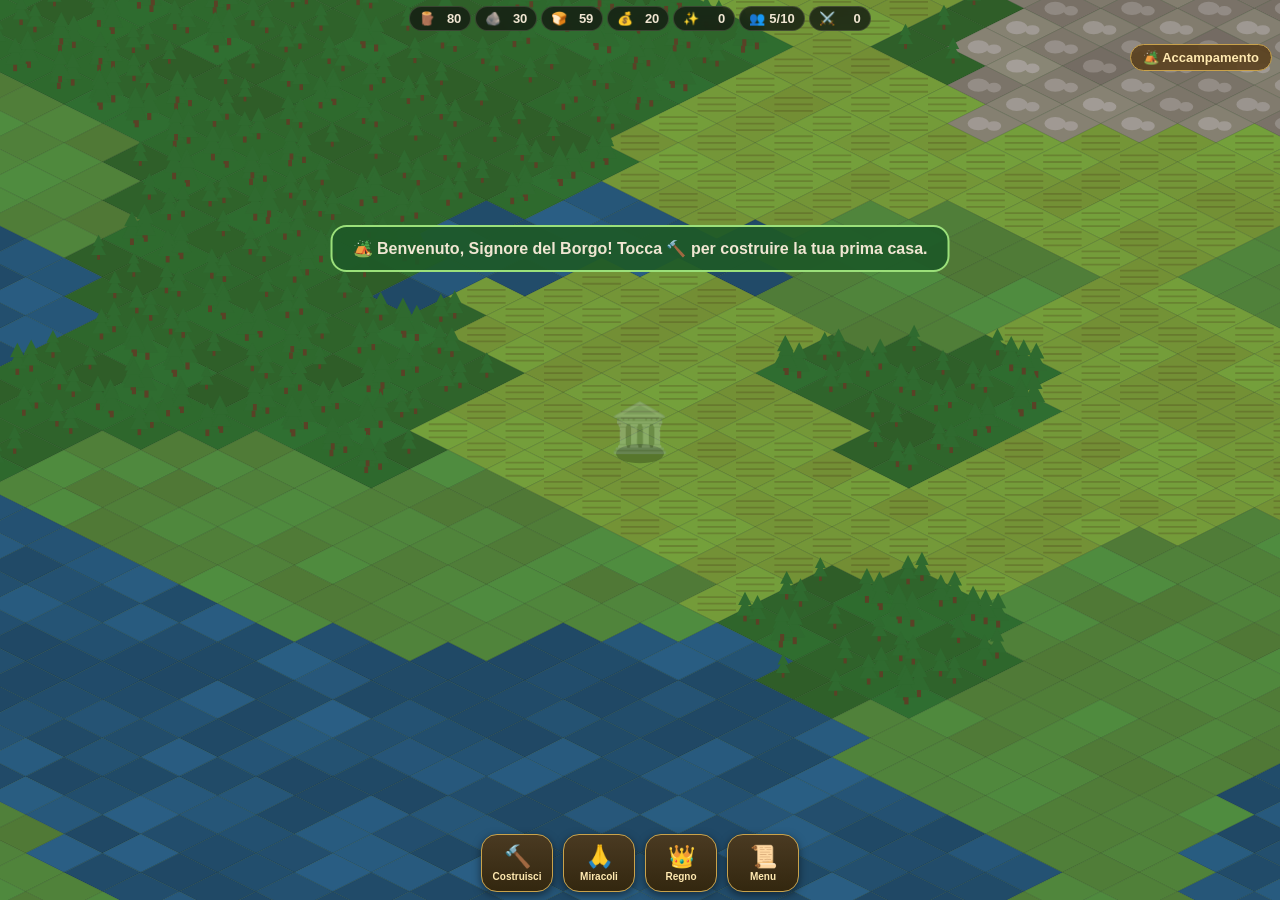
==== borgo-antico/index.html @ 80f43ceb "Aggiungi Borgo Antico: city builder medievale chill per iPhone (PWA) Gioco gestionale isometrico isp" ====
<!DOCTYPE html>
<html lang="it">
<head>
  <meta charset="UTF-8">
  <meta name="viewport" content="width=device-width, initial-scale=1.0, maximum-scale=1.0, user-scalable=no, viewport-fit=cover">
  <title>Borgo Antico</title>
  <meta name="description" content="Un city builder medievale rilassante. Fai crescere il tuo borgo, compi miracoli e difendi il regno.">
  <link rel="manifest" href="manifest.webmanifest">
  <meta name="apple-mobile-web-app-capable" content="yes">
  <meta name="mobile-web-app-capable" content="yes">
  <meta name="apple-mobile-web-app-status-bar-style" content="black-translucent">
  <meta name="apple-mobile-web-app-title" content="Borgo Antico">
  <meta name="theme-color" content="#1d2b1f">
  <link rel="apple-touch-icon" href="icon-180.png">
  <link rel="icon" href="icon-180.png">
  <link rel="stylesheet" href="css/style.css">
</head>
<body>
  <canvas id="game"></canvas>

  <!-- Barra risorse in alto -->
  <div id="topbar" class="safe-top">
    <div class="res" id="res-legna"><span class="ico">🪵</span><span class="val">0</span></div>
    <div class="res" id="res-pietra"><span class="ico">🪨</span><span class="val">0</span></div>
    <div class="res" id="res-cibo"><span class="ico">🍞</span><span class="val">0</span></div>
    <div class="res" id="res-oro"><span class="ico">💰</span><span class="val">0</span></div>
    <div class="res" id="res-fede"><span class="ico">✨</span><span class="val">0</span></div>
    <div class="res" id="res-pop"><span class="ico">👥</span><span class="val">0</span></div>
    <div class="res" id="res-soldati"><span class="ico">⚔️</span><span class="val">0</span></div>
  </div>

  <!-- Badge era -->
  <div id="era-badge" class="safe-top">🏕️ Accampamento</div>

  <!-- Banner avvisi (razzie ecc.) -->
  <div id="banner" class="hidden"></div>

  <!-- Toast messaggi -->
  <div id="toast-box"></div>

  <!-- Barra azioni in basso -->
  <div id="bottombar" class="safe-bottom">
    <button class="bigbtn" id="btn-build">🔨<small>Costruisci</small></button>
    <button class="bigbtn" id="btn-miracles">🙏<small>Miracoli</small></button>
    <button class="bigbtn" id="btn-kingdom">👑<small>Regno</small></button>
    <button class="bigbtn" id="btn-menu">📜<small>Menu</small></button>
  </div>

  <!-- Pannello costruzione -->
  <div id="panel-build" class="panel hidden safe-bottom">
    <div class="panel-title">Costruisci <button class="close" data-close>✕</button></div>
    <div id="build-list" class="cards"></div>
  </div>

  <!-- Pannello miracoli -->
  <div id="panel-miracles" class="panel hidden safe-bottom">
    <div class="panel-title">Miracoli Divini <button class="close" data-close>✕</button></div>
    <div id="miracle-list" class="cards"></div>
  </div>

  <!-- Pannello regno -->
  <div id="panel-kingdom" class="panel hidden safe-bottom">
    <div class="panel-title">Il Regno <button class="close" data-close>✕</button></div>
    <div id="kingdom-info" class="panel-body"></div>
  </div>

  <!-- Pannello menu -->
  <div id="panel-menu" class="panel hidden safe-bottom">
    <div class="panel-title">Menu <button class="close" data-close>✕</button></div>
    <div class="panel-body">
      <p class="muted">Il gioco si salva da solo ogni 10 secondi.</p>
      <button class="wide-btn" id="btn-save">💾 Salva ora</button>
      <button class="wide-btn" id="btn-help">❓ Come si gioca</button>
      <button class="wide-btn danger" id="btn-new">🔥 Nuova partita</button>
    </div>
  </div>

  <!-- Pannello selezione (tile / edificio / campo nemico) -->
  <div id="panel-select" class="panel hidden safe-bottom">
    <div class="panel-title" id="select-title">Selezione <button class="close" data-close>✕</button></div>
    <div id="select-body" class="panel-body"></div>
  </div>

  <!-- Conferma piazzamento -->
  <div id="place-confirm" class="hidden">
    <button id="place-ok">✓</button>
    <button id="place-no">✕</button>
  </div>

  <!-- Aiuto -->
  <div id="panel-help" class="panel hidden safe-bottom">
    <div class="panel-title">Come si gioca <button class="close" data-close>✕</button></div>
    <div class="panel-body help-text">
      <p>🏕️ Benvenuto, Signore del Borgo. Qui non c'è fretta: costruisci, osserva, rilassati.</p>
      <p>🔨 <b>Costruisci</b> case per la popolazione, fattorie per il cibo, taglialegna vicino ai boschi e cave vicino alle rocce.</p>
      <p>👆 <b>Controlli</b>: trascina per muoverti, pizzica per lo zoom, tocca per selezionare.</p>
      <p>👑 <b>Evolvi</b> il tuo insediamento: da accampamento a regno, attraverso i secoli del medioevo.</p>
      <p>✨ Le cappelle generano <b>Fede</b>: usala per compiere <b>miracoli</b> — benedici i raccolti o scaglia fulmini sui nemici.</p>
      <p>⚔️ Ai confini vivono <b>accampamenti nemici</b>: ogni tanto tenteranno una razzia. Costruisci torri e recluta soldati, oppure attaccali e saccheggiali. Niente panico: non puoi mai perdere del tutto.</p>
      <p>🌙 Il giorno e la notte scorrono. Goditi il tramonto sul tuo borgo.</p>
    </div>
  </div>

  <script src="js/config.js"></script>
  <script src="js/world.js"></script>
  <script src="js/game.js"></script>
  <script src="js/render.js"></script>
  <script src="js/input.js"></script>
  <script src="js/ui.js"></script>
  <script src="js/main.js"></script>
</body>
</html>
---- borgo-antico/css/style.css ----
* { margin: 0; padding: 0; box-sizing: border-box; -webkit-tap-highlight-color: transparent; }

html, body {
  width: 100%; height: 100%;
  overflow: hidden;
  background: #101a12;
  font-family: -apple-system, "SF Pro Rounded", "Segoe UI", sans-serif;
  color: #f0e6d2;
  -webkit-user-select: none; user-select: none;
  -webkit-touch-callout: none;
  position: fixed;
}

#game {
  position: absolute; inset: 0;
  width: 100%; height: 100%;
  touch-action: none;
  display: block;
}

.hidden { display: none !important; }
.safe-top { padding-top: env(safe-area-inset-top, 0px); }
.safe-bottom { padding-bottom: calc(env(safe-area-inset-bottom, 0px) + 8px); }

/* ---- barra risorse ---- */
#topbar {
  position: absolute; top: 0; left: 0; right: 0;
  display: flex; justify-content: center; gap: 4px;
  padding-left: 6px; padding-right: 6px;
  pointer-events: none;
  flex-wrap: wrap;
}
.res {
  background: rgba(20, 28, 18, 0.82);
  border: 1px solid rgba(240, 230, 210, 0.15);
  border-radius: 14px;
  padding: 4px 9px;
  margin-top: 6px;
  font-size: 13px;
  display: flex; align-items: center; gap: 4px;
  backdrop-filter: blur(6px);
  -webkit-backdrop-filter: blur(6px);
}
.res .val { font-weight: 600; min-width: 22px; text-align: right; font-variant-numeric: tabular-nums; }
.res.flash { animation: flash 0.5s; }
@keyframes flash { 50% { background: rgba(180, 60, 40, 0.85); } }

#era-badge {
  position: absolute; top: 0; right: 8px;
  margin-top: 44px;
  background: rgba(90, 65, 30, 0.9);
  border: 1px solid #c9a24b;
  color: #ffe9b0;
  border-radius: 14px;
  padding: 5px 12px;
  font-size: 13px; font-weight: 700;
  pointer-events: none;
}

/* ---- banner ---- */
#banner {
  position: absolute; top: 25%; left: 50%;
  transform: translateX(-50%);
  background: rgba(120, 30, 20, 0.92);
  border: 2px solid #ffb35c;
  border-radius: 16px;
  padding: 12px 20px;
  font-size: 16px; font-weight: 700;
  text-align: center;
  max-width: 86%;
  z-index: 30;
  animation: pop 0.3s;
}
#banner.good { background: rgba(30, 90, 40, 0.92); border-color: #9be07a; }
@keyframes pop { from { transform: translateX(-50%) scale(0.7); opacity: 0; } }

/* ---- toast ---- */
#toast-box {
  position: absolute; top: 0; left: 50%;
  transform: translateX(-50%);
  margin-top: calc(env(safe-area-inset-top, 0px) + 46px);
  display: flex; flex-direction: column; align-items: center; gap: 6px;
  pointer-events: none; z-index: 40;
}
.toast {
  background: rgba(25, 32, 24, 0.92);
  border: 1px solid rgba(240, 230, 210, 0.25);
  border-radius: 12px;
  padding: 8px 14px;
  font-size: 14px;
  animation: pop2 0.25s;
  max-width: 80vw; text-align: center;
}
@keyframes pop2 { from { transform: scale(0.8); opacity: 0; } }

/* ---- barra bassa ---- */
#bottombar {
  position: absolute; bottom: 0; left: 0; right: 0;
  display: flex; justify-content: center; gap: 10px;
  padding: 8px 10px;
  pointer-events: none;
}
.bigbtn {
  pointer-events: auto;
  background: linear-gradient(180deg, #4a3a22, #33270f);
  border: 1.5px solid #c9a24b;
  color: #ffe9b0;
  border-radius: 16px;
  width: 72px; height: 58px;
  font-size: 22px;
  display: flex; flex-direction: column; align-items: center; justify-content: center;
  gap: 1px;
  box-shadow: 0 3px 8px rgba(0,0,0,0.5);
}
.bigbtn small { font-size: 10px; font-weight: 700; }
.bigbtn:active { transform: scale(0.94); }

/* ---- pannelli ---- */
.panel {
  position: absolute; bottom: 0; left: 0; right: 0;
  background: rgba(24, 30, 22, 0.96);
  border-top: 2px solid #c9a24b;
  border-radius: 20px 20px 0 0;
  max-height: 62%;
  overflow-y: auto;
  -webkit-overflow-scrolling: touch;
  z-index: 20;
  animation: slideup 0.22s ease-out;
}
@keyframes slideup { from { transform: translateY(40%); opacity: 0; } }
.panel-title {
  font-size: 17px; font-weight: 800;
  padding: 14px 16px 8px;
  color: #ffe9b0;
  display: flex; justify-content: space-between; align-items: center;
  position: sticky; top: 0;
  background: rgba(24, 30, 22, 0.97);
}
.panel-title .close {
  background: rgba(240,230,210,0.12);
  border: none; color: #f0e6d2;
  border-radius: 50%; width: 32px; height: 32px;
  font-size: 15px;
}
.panel-body { padding: 6px 16px 16px; font-size: 14px; line-height: 1.5; }
.panel-body p { margin-bottom: 8px; }
.muted { opacity: 0.65; font-size: 13px; }
.help-text b { color: #ffe9b0; }

.cards {
  display: flex; gap: 10px;
  overflow-x: auto;
  -webkit-overflow-scrolling: touch;
  padding: 6px 16px 18px;
}
.card {
  flex: 0 0 118px;
  background: rgba(46, 55, 40, 0.9);
  border: 1.5px solid rgba(240,230,210,0.2);
  border-radius: 14px;
  padding: 10px 8px;
  text-align: center;
  display: flex; flex-direction: column; gap: 4px; align-items: center;
}
.card:active { transform: scale(0.96); }
.card.locked { opacity: 0.45; }
.card.unaffordable { border-color: rgba(220, 90, 60, 0.6); }
.card .emoji { font-size: 30px; }
.card .name { font-weight: 700; font-size: 13px; color: #ffe9b0; }
.card .cost { font-size: 11px; opacity: 0.9; }
.card .desc { font-size: 10.5px; opacity: 0.7; line-height: 1.3; }

.wide-btn {
  display: block; width: 100%;
  background: linear-gradient(180deg, #4a3a22, #33270f);
  border: 1.5px solid #c9a24b;
  color: #ffe9b0;
  border-radius: 14px;
  padding: 13px;
  font-size: 15px; font-weight: 700;
  margin: 8px 0;
}
.wide-btn:active { transform: scale(0.98); }
.wide-btn.danger { border-color: #d06a4a; color: #ffc0a8; }
.wide-btn:disabled { opacity: 0.4; }

/* ---- conferma piazzamento ---- */
#place-confirm {
  position: absolute;
  display: flex; gap: 14px;
  z-index: 25;
  transform: translate(-50%, -100%);
}
#place-confirm button {
  width: 54px; height: 54px;
  border-radius: 50%;
  font-size: 24px; font-weight: 800;
  border: 2px solid #fff;
  box-shadow: 0 4px 10px rgba(0,0,0,0.5);
}
#place-ok { background: #2e7d32; color: #fff; }
#place-no { background: #b03a2e; color: #fff; }
#place-confirm button:active { transform: scale(0.92); }

/* barra progresso nei pannelli */
.bar {
  background: rgba(0,0,0,0.4);
  border-radius: 8px; height: 14px;
  overflow: hidden; margin: 4px 0 10px;
}
.bar > div { height: 100%; background: linear-gradient(90deg, #7da858, #b5d178); border-radius: 8px; }

.kv { display: flex; justify-content: space-between; padding: 3px 0; }
.kv b { color: #ffe9b0; }
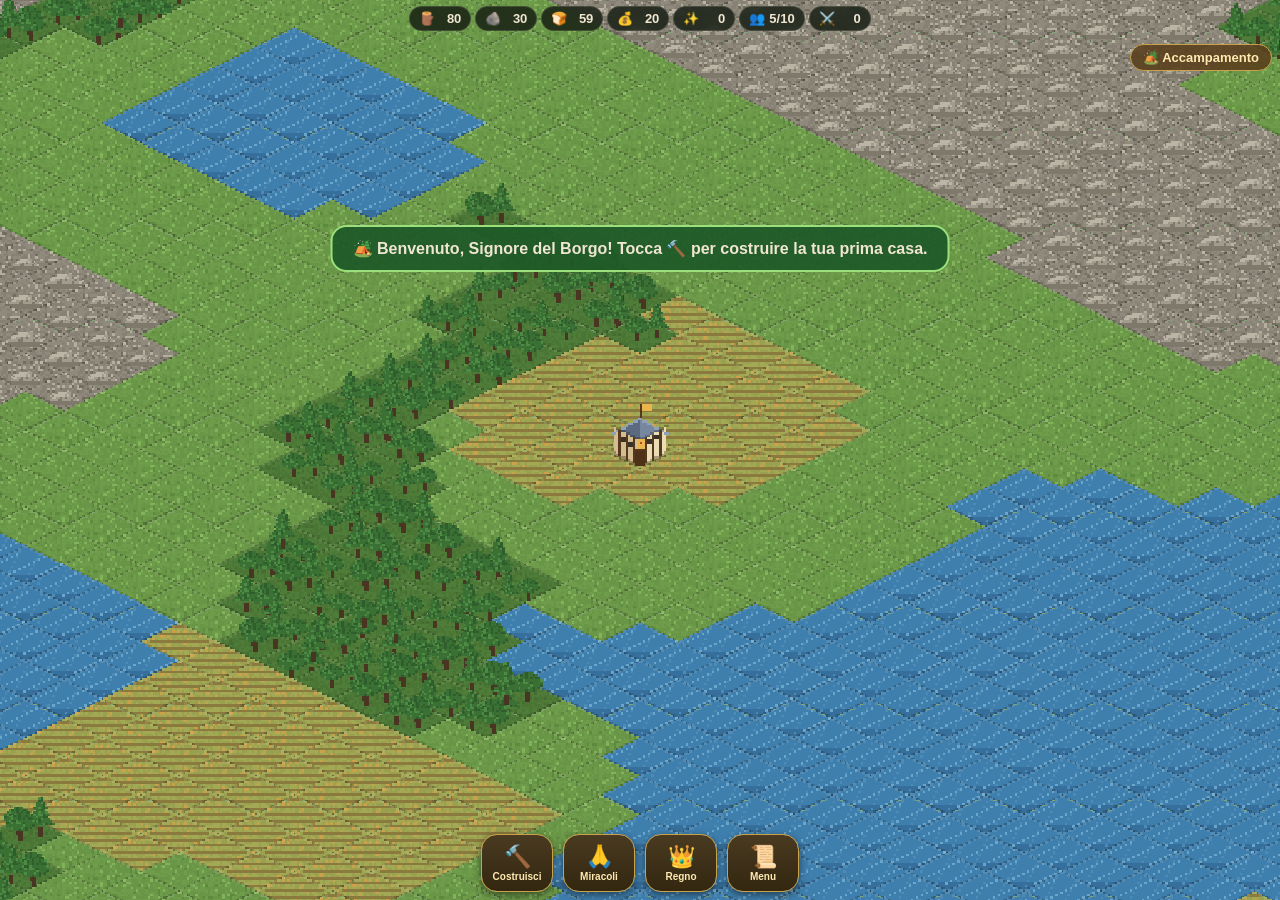
==== commit cd4d7826: "Grafica pixel art in stile Civitas Northlands Sostituisce le emoji e le campiture piatte con pixel a" ====
--- a/borgo-antico/index.html
+++ b/borgo-antico/index.html
@@ -103,6 +103,7 @@
 
   <script src="js/config.js"></script>
   <script src="js/world.js"></script>
+  <script src="js/sprites.js"></script>
   <script src="js/game.js"></script>
   <script src="js/render.js"></script>
   <script src="js/input.js"></script>
--- a/borgo-antico/css/style.css
+++ b/borgo-antico/css/style.css
@@ -166,6 +166,11 @@
 .card.locked { opacity: 0.45; }
 .card.unaffordable { border-color: rgba(220, 90, 60, 0.6); }
 .card .emoji { font-size: 30px; }
+.card .spr {
+  width: 60px; height: auto;
+  image-rendering: pixelated;
+  margin: -6px 0;
+}
 .card .name { font-weight: 700; font-size: 13px; color: #ffe9b0; }
 .card .cost { font-size: 11px; opacity: 0.9; }
 .card .desc { font-size: 10.5px; opacity: 0.7; line-height: 1.3; }
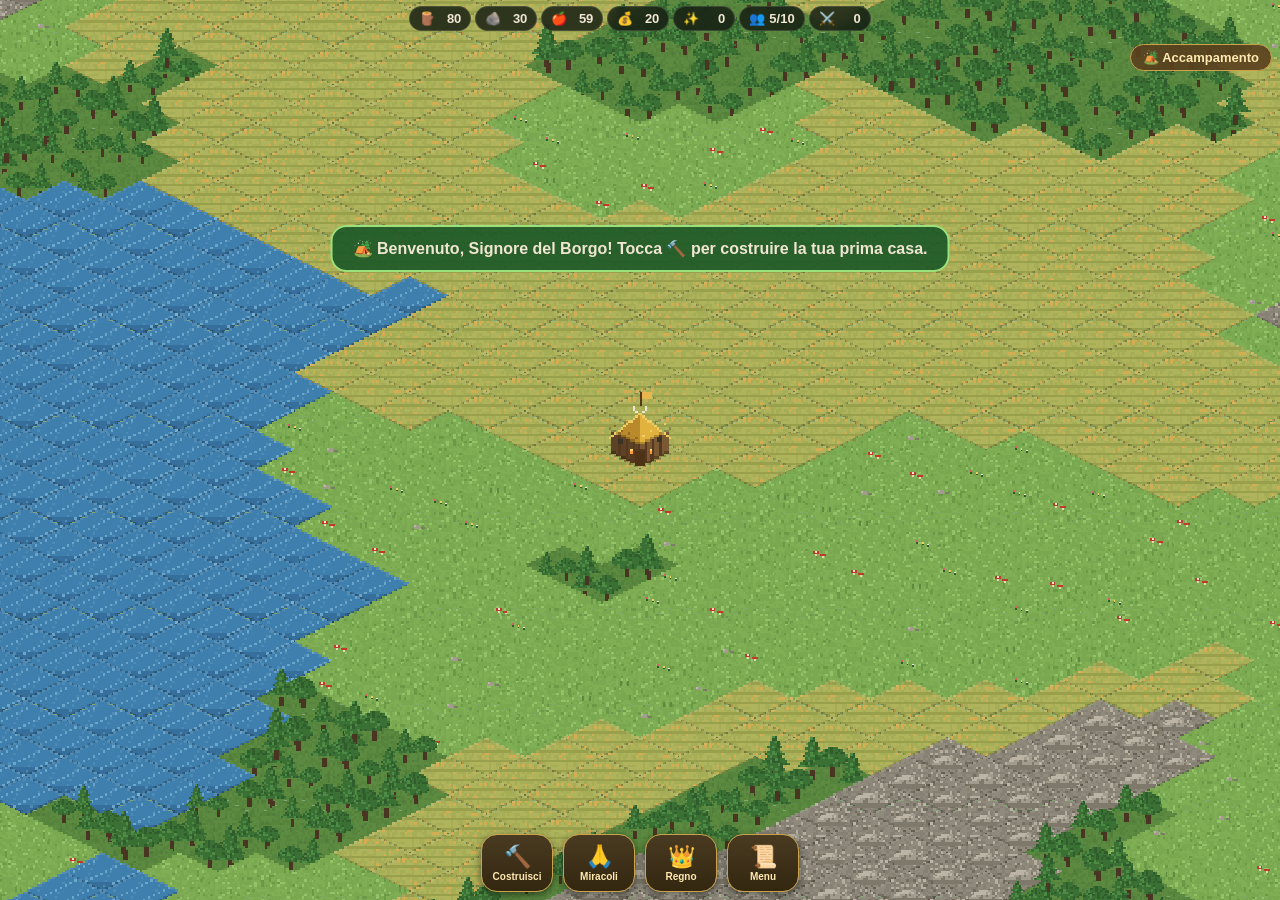
==== commit 0f200fa7: "Mestieri con esperienza, catene produttive, villici animati e look Cultures Sistema di progressione " ====
--- a/borgo-antico/index.html
+++ b/borgo-antico/index.html
@@ -22,11 +22,13 @@
   <div id="topbar" class="safe-top">
     <div class="res" id="res-legna"><span class="ico">🪵</span><span class="val">0</span></div>
     <div class="res" id="res-pietra"><span class="ico">🪨</span><span class="val">0</span></div>
-    <div class="res" id="res-cibo"><span class="ico">🍞</span><span class="val">0</span></div>
+    <div class="res" id="res-cibo"><span class="ico">🍎</span><span class="val">0</span></div>
     <div class="res" id="res-oro"><span class="ico">💰</span><span class="val">0</span></div>
     <div class="res" id="res-fede"><span class="ico">✨</span><span class="val">0</span></div>
     <div class="res" id="res-pop"><span class="ico">👥</span><span class="val">0</span></div>
     <div class="res" id="res-soldati"><span class="ico">⚔️</span><span class="val">0</span></div>
+    <!-- merci lavorate: i segnalini compaiono quando le possiedi -->
+    <div id="topbar2"></div>
   </div>
 
   <!-- Badge era -->
@@ -95,6 +97,7 @@
       <p>🔨 <b>Costruisci</b> case per la popolazione, fattorie per il cibo, taglialegna vicino ai boschi e cave vicino alle rocce.</p>
       <p>👆 <b>Controlli</b>: trascina per muoverti, pizzica per lo zoom, tocca per selezionare.</p>
       <p>👑 <b>Evolvi</b> il tuo insediamento: da accampamento a regno, attraverso i secoli del medioevo.</p>
+      <p>⚒️ <b>I mestieri imparano</b>: contadini, boscaioli e cavatori guadagnano esperienza lavorando. Salendo di livello producono di più e sbloccano nuove lavorazioni: il grano diventa farina e poi pane, la legna diventa assi e poi mobili o archi, la pietra diventa blocchi e poi sculture.</p>
       <p>✨ Le cappelle generano <b>Fede</b>: usala per compiere <b>miracoli</b> — benedici i raccolti o scaglia fulmini sui nemici.</p>
       <p>⚔️ Ai confini vivono <b>accampamenti nemici</b>: ogni tanto tenteranno una razzia. Costruisci torri e recluta soldati, oppure attaccali e saccheggiali. Niente panico: non puoi mai perdere del tutto.</p>
       <p>🌙 Il giorno e la notte scorrono. Goditi il tramonto sul tuo borgo.</p>
--- a/borgo-antico/css/style.css
+++ b/borgo-antico/css/style.css
@@ -147,14 +147,16 @@
 .muted { opacity: 0.65; font-size: 13px; }
 .help-text b { color: #ffe9b0; }
 
+#topbar2 { display: contents; }
+#topbar2 .res { font-size: 11.5px; padding: 3px 7px; border-color: rgba(232, 182, 76, 0.4); }
+
 .cards {
-  display: flex; gap: 10px;
-  overflow-x: auto;
-  -webkit-overflow-scrolling: touch;
+  display: grid;
+  grid-template-columns: repeat(3, 1fr);
+  gap: 10px;
   padding: 6px 16px 18px;
 }
 .card {
-  flex: 0 0 118px;
   background: rgba(46, 55, 40, 0.9);
   border: 1.5px solid rgba(240,230,210,0.2);
   border-radius: 14px;
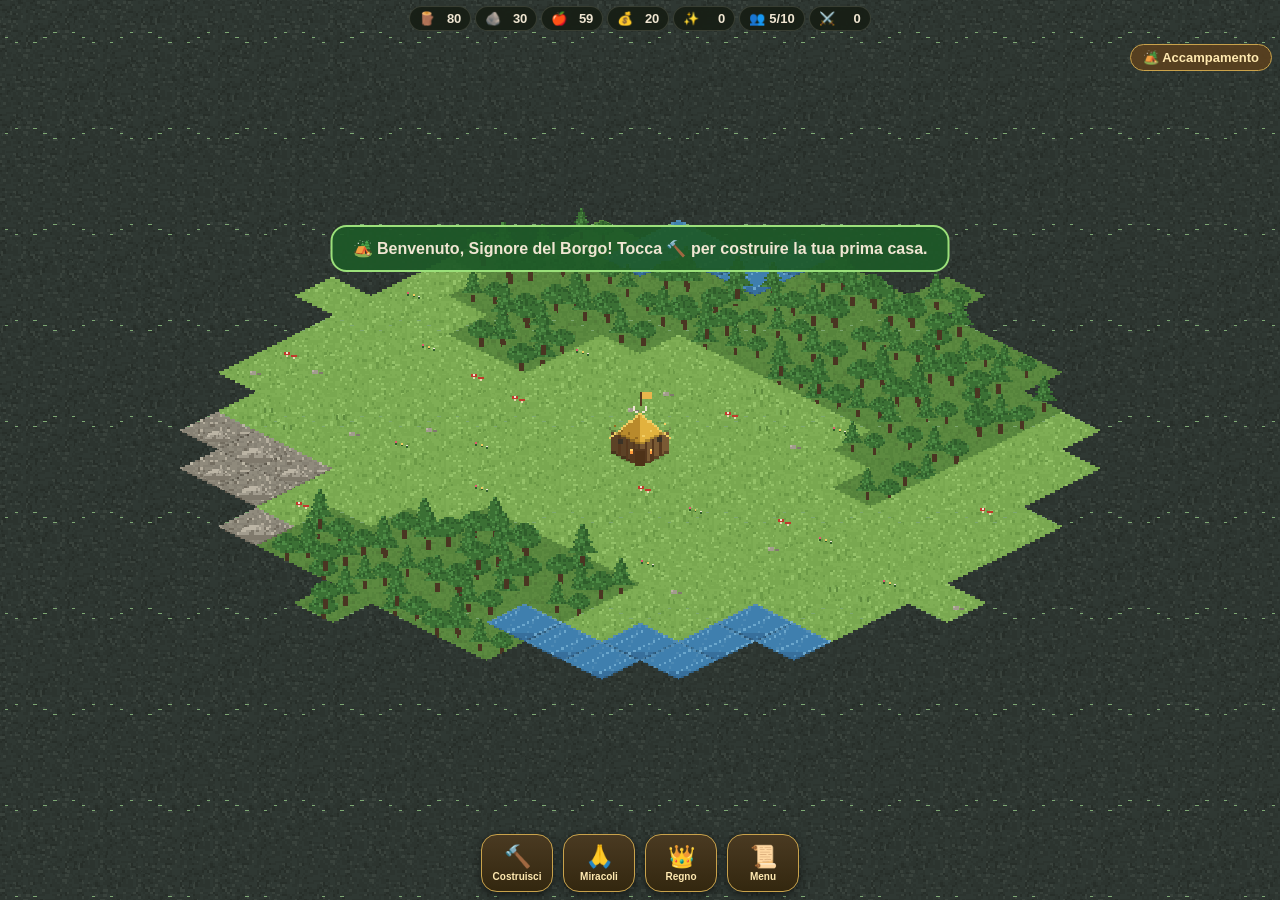
==== commit 2b0cc534: "Implementa i sistemi della guida di Cultures: esplorazione ed economia profonda Nebbia di guerra ed " ====
--- a/borgo-antico/index.html
+++ b/borgo-antico/index.html
@@ -99,6 +99,8 @@
       <p>👑 <b>Evolvi</b> il tuo insediamento: da accampamento a regno, attraverso i secoli del medioevo.</p>
       <p>⚒️ <b>I mestieri imparano</b>: contadini, boscaioli e cavatori guadagnano esperienza lavorando. Salendo di livello producono di più e sbloccano nuove lavorazioni: il grano diventa farina e poi pane, la legna diventa assi e poi mobili o archi, la pietra diventa blocchi e poi sculture.</p>
       <p>✨ Le cappelle generano <b>Fede</b>: usala per compiere <b>miracoli</b> — benedici i raccolti o scaglia fulmini sui nemici.</p>
+      <p>🧭 <b>Esplora</b>: la mappa parte avvolta nella nebbia. Manda l'esploratore (dal pannello Regno) a scoprire boschi, laghi, rocce... e i nascondigli dei nemici. Anche i nuovi edifici e le torri diradano la nebbia.</p>
+      <p>🍞 <b>Raffina il cibo</b>: il pozzo dà l'acqua, e farina + acqua = pane. Miele e acqua diventano idromele alla taverna del birraio. Le scarpe del calzolaio e gli attrezzi del fabbro rendono tutti più efficienti, la scuola fa imparare i mestieri più in fretta.</p>
       <p>⚔️ Ai confini vivono <b>accampamenti nemici</b>: ogni tanto tenteranno una razzia. Costruisci torri e recluta soldati, oppure attaccali e saccheggiali. Niente panico: non puoi mai perdere del tutto.</p>
       <p>🌙 Il giorno e la notte scorrono. Goditi il tramonto sul tuo borgo.</p>
     </div>
